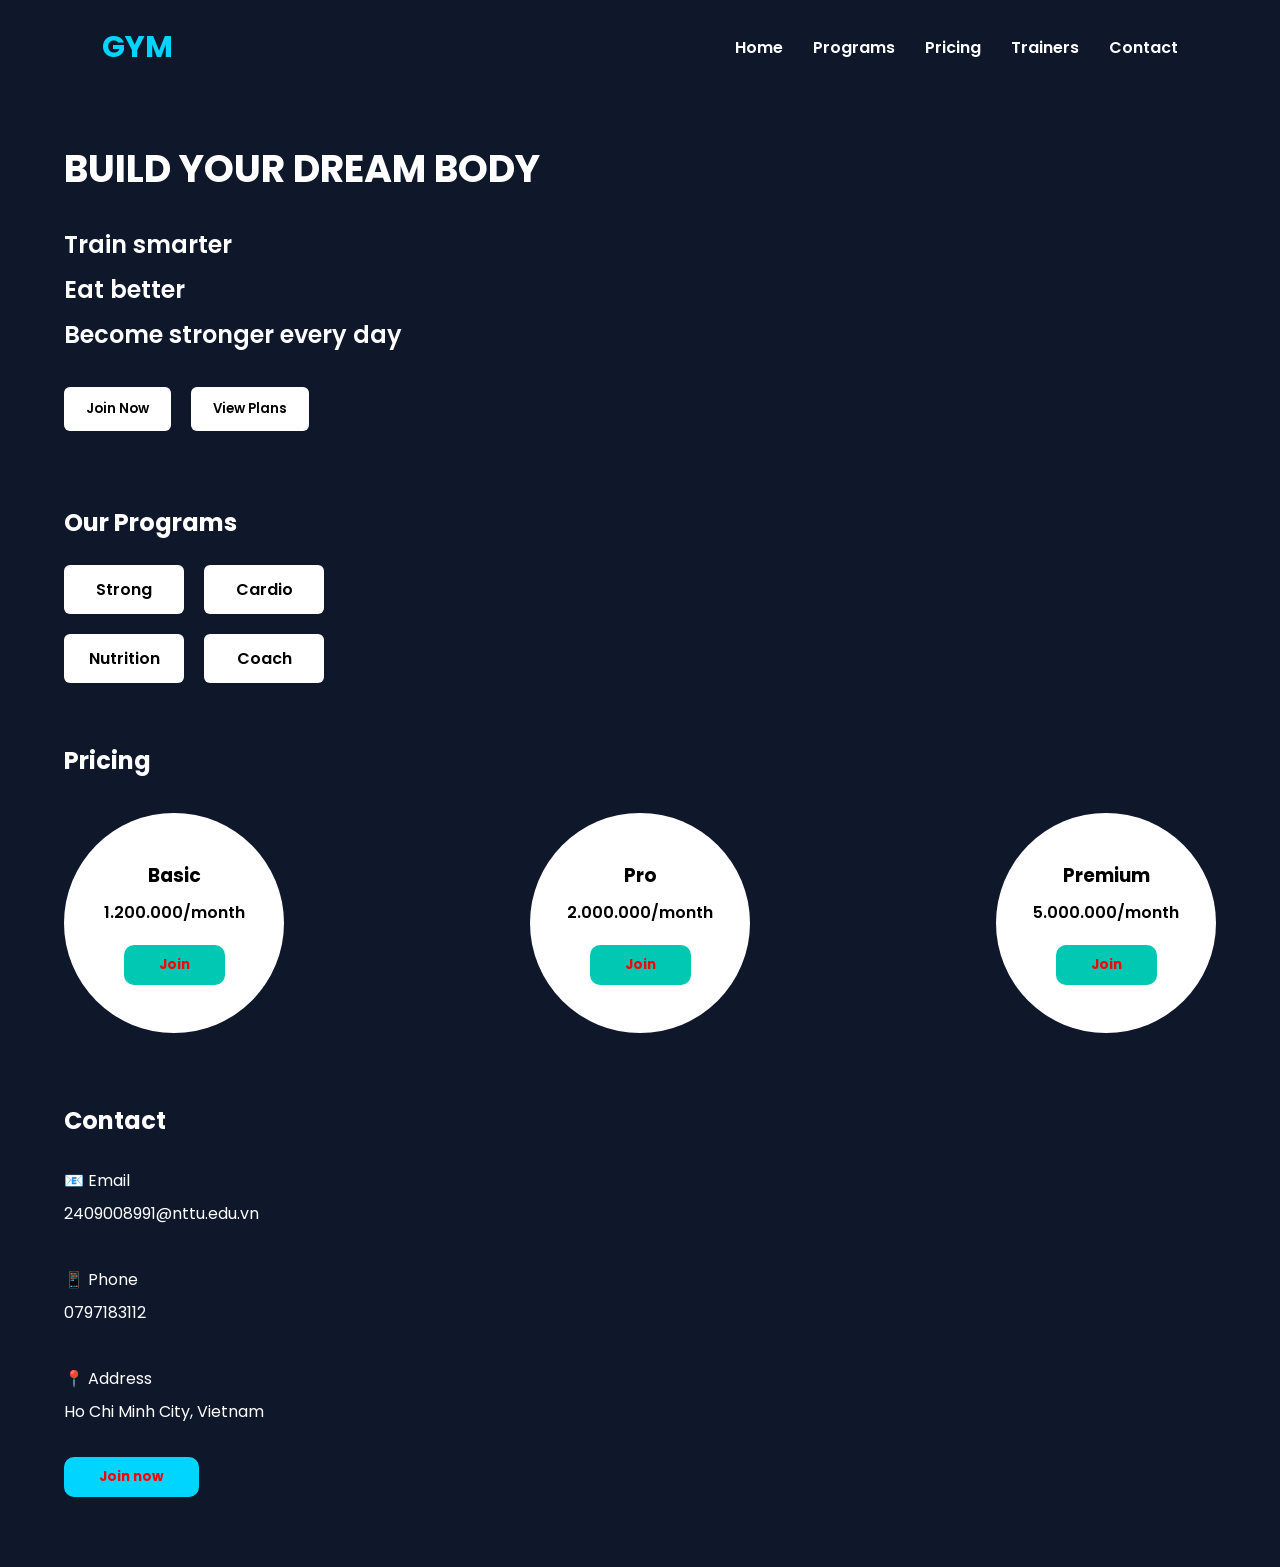
==== gym.html @ b09b194a "Add files via upload" ====
<!DOCTYPE html>
<html lang="en">

<head>

    <meta charset="UTF-8">
    <meta name="viewport" content="width=device-width, initial-scale=1.0">

    <title>Gym Website</title>

    <link rel="stylesheet" href="gym.css">

    <link href="https://fonts.googleapis.com/css2?family=Poppins:wght@300;400;500;600;700&display=swap" rel="stylesheet">

</head>

<body>

<header>

    <nav>

        <h2 class="logo">GYM</h2>

        <div class="menu-toggle">&#9776;</div>

        <ul class="nav-links">

            <li><a href="#home">Home</a></li>
            <li><a href="#programs">Programs</a></li>
            <li><a href="#pricing">Pricing</a></li>
            <li><a href="#trainers">Trainers</a></li>
            <li><a href="#contact">Contact</a></li>

        </ul>

    </nav>

</header>

<section class="hero" id="home">

    <div class="hero-left">

        <h1>BUILD YOUR DREAM BODY</h1>

        <p>Train smarter</p>

        <p>Eat better</p>

        <p>Become stronger every day</p>

        <div class="buttons">

            <button class="join-btn">Join Now</button>

            <button class="view-btn">View Plans</button>

        </div>

    </div>

    <div class="hero-right">

        <img src="image/project4.jpg" alt="Gym">

    </div>

</section>

<section class="programs" id="programs">

    <h2>Our Programs</h2>

    <div class="program-grid">

        <div class="program">Strong</div>

        <div class="program">Cardio</div>

        <div class="program">Nutrition</div>

        <div class="program">Coach</div>

    </div>

</section>

<section class="pricing" id="pricing">

    <h2>Pricing</h2>

    <div class="price-row">

        <div class="price-card">

            <h3>Basic</h3>

            <p>1.200.000/month</p>

            <button>Join</button>

        </div>

        <div class="price-card">

            <h3>Pro</h3>

            <p>2.000.000/month</p>

            <button>Join</button>

        </div>

        <div class="price-card">

            <h3>Premium</h3>

            <p>5.000.000/month</p>

            <button>Join</button>

        </div>

    </div>

</section>

<section class="contact" id="contact">

    <h2>Contact</h2>

    <p>📧 Email</p>
    <p>2409008991@nttu.edu.vn</p>

    <br>

    <p>📱 Phone</p>
    <p>0797183112</p>

    <br>

    <p>📍 Address</p>
    <p>Ho Chi Minh City, Vietnam</p>

    <button class="join-bottom">Join now</button>

</section>

<script src="gym.js"></script>

</body>

</html>
---- gym.css ----
*{
    margin:0;
    padding:0;
    box-sizing:border-box;
    font-family:'Poppins',sans-serif;
    scroll-behavior:smooth;
}

body{
    background:#0F172A;
    color:white;
}

header{
    width:100%;
    padding:25px 8%;
}

nav{
    display:flex;
    justify-content:space-between;
    align-items:center;
}

.logo{
    color:#00D5FF;
    font-size:30px;
    font-weight:700;
}

.nav-links{
    display:flex;
    list-style:none;
    gap:30px;
}

.nav-links li a{
    color:white;
    text-decoration:none;
    font-weight:600;
    transition:.3s;
}

.nav-links li a:hover{
    color:#00D5FF;
}

.menu-toggle{
    display:none;
}

.hero{
    width:90%;
    margin:40px auto 70px;
    display:flex;
    justify-content:space-between;
    align-items:center;
}

.hero-left{
    width:45%;
}

.hero-left h1{
    font-size:38px;
    margin-bottom:30px;
}

.hero-left p{
    font-size:24px;
    margin-bottom:10px;
    font-weight:600;
}

.buttons{
    margin-top:35px;
    display:flex;
    gap:20px;
}

.join-btn{
    background:white;
    color:black;
    border:none;
    padding:12px 22px;
    border-radius:6px;
    cursor:pointer;
    transition:.3s;
    font-weight:600;
}

.view-btn{
    background:white;
    color:black;
    border:none;
    padding:12px 22px;
    border-radius:6px;
    cursor:pointer;
    transition:.3s;
    font-weight:600;
}

.join-btn:hover,
.view-btn:hover{
    background:#00D5FF;
    color:white;
}

.hero-right{
    width:45%;
    display:flex;
    justify-content:center;
}

.hero-right img{
    width:300px;
    height:300px;
    object-fit:cover;
    border-radius:50%;
}

.programs{
    width:90%;
    margin:60px auto;
}

.programs h2{
    margin-bottom:25px;
}

.program-grid{
    display:grid;
    grid-template-columns:repeat(2,120px);
    gap:20px;
}

.program{
    background:white;
    color:black;
    text-align:center;
    padding:12px;
    border-radius:6px;
    font-weight:600;
    transition:.3s;
}

.program:hover{
    background:#00D5FF;
    color:white;
}

.pricing{
    width:90%;
    margin:60px auto;
}

.pricing h2{
    margin-bottom:35px;
}

.price-row{
    display:flex;
    justify-content:space-between;
}

.price-card{
    width:220px;
    height:220px;
    background:white;
    color:black;
    border-radius:50%;
    display:flex;
    flex-direction:column;
    justify-content:center;
    align-items:center;
}

.price-card h3{
    margin-bottom:10px;
}

.price-card p{
    font-weight:600;
    margin-bottom:20px;
}

.price-card button{
    background: #00c8b3;
    color:red;
    border:none;
    padding:10px 35px;
    border-radius:10px;
    cursor:pointer;
    font-weight:700;
    transition:.3s;
}

.price-card button:hover{
    transform:scale(1.08);
}

.contact{
    width:90%;
    margin:70px auto;
}

.contact h2{
    margin-bottom:30px;
}

.contact p{
    margin:8px 0;
}

.join-bottom{
    margin-top:25px;
    background:#00D5FF;
    color:red;
    border:none;
    padding:10px 35px;
    border-radius:10px;
    cursor:pointer;
    font-weight:700;
    transition:.3s;
}

.join-bottom:hover{
    transform:scale(1.08);
}
@media(max-width:768px){

header{
    padding:18px 20px;
}

nav{
    position:relative;
}

.menu-toggle{
    display:block;
    font-size:22px;
    color:white;
    cursor:pointer;
}

.nav-links{
    display:none;
    position:absolute;
    top:50px;
    right:0;
    width:160px;
    background:#1E293B;
    border-radius:10px;
    padding:15px;
}

.nav-links.active{
    display:flex;
    flex-direction:column;
    gap:15px;
}

.hero{
    margin:25px auto;
    display:flex;
    justify-content:space-between;
    align-items:flex-start;
}

.hero-left{
    width:60%;
}

.hero-right{
    width:40%;
    display:flex;
    justify-content:flex-end;
}

.hero-left h1{
    font-size:18px;
    margin-bottom:18px;
}

.hero-left p{
    font-size:10px;
    margin-bottom:5px;
}

.hero-right img{
    width:95px;
    height:95px;
}

.buttons{
    gap:8px;
    margin-top:15px;
}

.join-btn,
.view-btn{
    padding:5px 10px;
    font-size:8px;
}

.programs{
    margin:35px auto;
}

.programs h2{
    font-size:16px;
}

.program-grid{
    grid-template-columns:repeat(2,60px);
    gap:8px;
}

.program{
    padding:5px;
    font-size:8px;
}

.pricing{
    margin:35px auto;
}

.pricing h2{
    font-size:16px;
}

.price-row{
    justify-content:space-between;
}

.price-card{
    width:75px;
    height:75px;
}

.price-card h3{
    font-size:7px;
    margin-bottom:3px;
}

.price-card p{
    font-size:6px;
    margin-bottom:6px;
}

.price-card button{
    padding:4px 10px;
    font-size:7px;
}

.contact{
    margin:35px auto;
}

.contact h2{
    font-size:16px;
}

.contact p{
    font-size:8px;
}

.join-bottom{
    padding:6px 15px;
    font-size:8px;
}

}
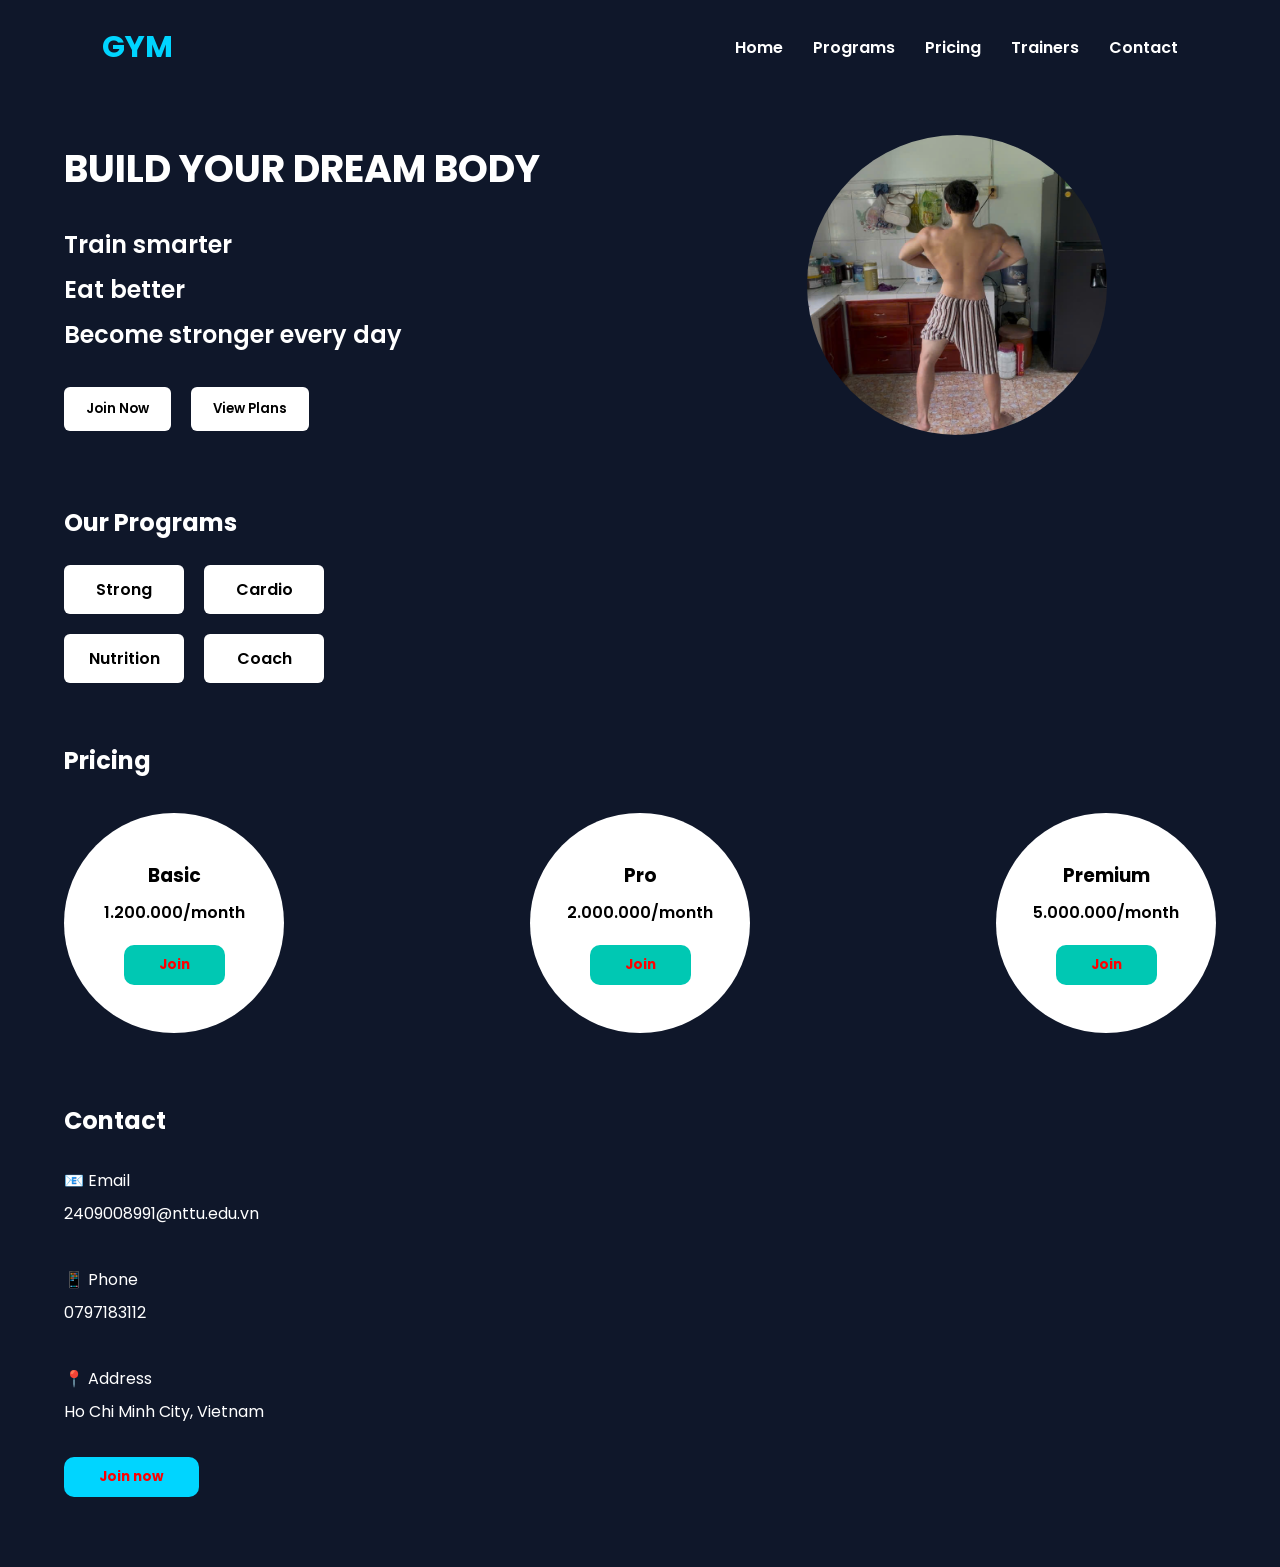
==== commit 75cdaca0: "Add files via upload" ====
--- a/gym.html
+++ b/gym.html
@@ -62,7 +62,7 @@
 
     <div class="hero-right">
 
-        <img src="image/project4.jpg" alt="Gym">
+        <img src="project4.jpg" alt="Gym">
 
     </div>
 
